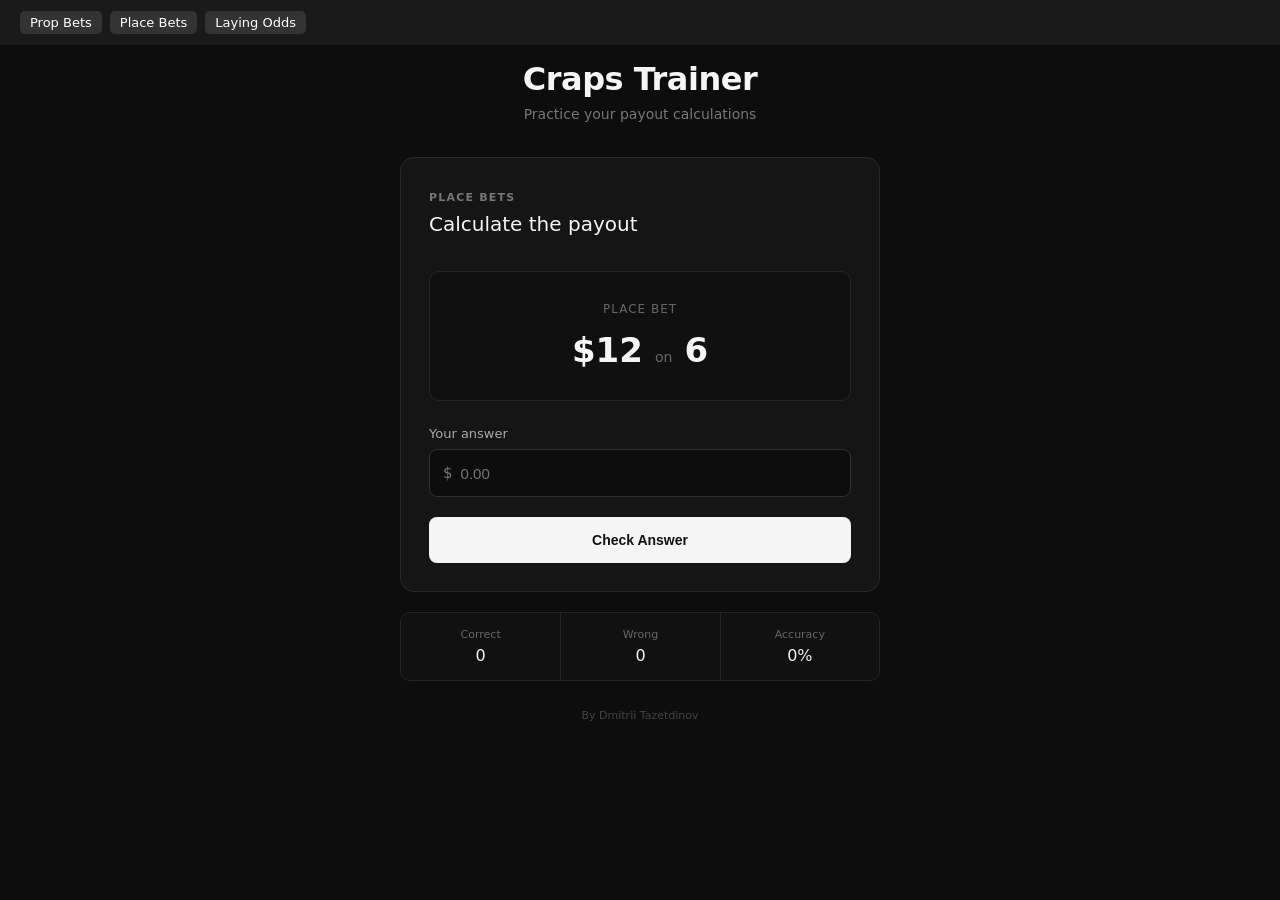
==== index.html @ b68aff8d "Set prop bets as homepage" ====
<!DOCTYPE html>
<html lang="en">
<head>
    <meta charset="UTF-8">
    <meta name="viewport" content="width=device-width, initial-scale=1.0">

    <title>Craps Trainer</title>

    <link rel="stylesheet" href="./style.css">
</head>

<body>
<nav class="bet-navigation">
    <a href="prop_box.html">Prop Bets</a>
    <a href="place_bets.html">Place Bets</a>
    <a href="lay_odds.html">Laying Odds</a>
</nav>

<main class="container">

    <header class="header">
        <h1>Craps Trainer</h1>
        <p>Practice your payout calculations</p>
    </header>


    <section class="trainer-card">

        <div class="card-top">
            <div>
                <span class="category">PLACE BETS</span>
                <h2>Calculate the payout</h2>
            </div>

            <!-- <div class="score">
                <span>Score</span>
                <strong>0 / 0</strong>
            </div> -->
        </div>


        <div class="question">

            <div class="question-label">
                PLACE BET
            </div>

            <div class="bet">
                <span class="amount">$25</span>

                <span class="separator">on</span>

                <span class="number">6</span>
            </div>

        </div>


        <div class="answer">

            <label for="answer">
                Your answer
            </label>

            <div class="answer-input">
                <span>$</span>

                <input
                    id="answer"
                    type="number"
                    step="0.01"
                    placeholder="0.00"
                    autocomplete="off"
                >
            </div>

        </div>


        <button id="checkAnswer" class="button">
            Check Answer
        </button>


        <div id="feedback" class="feedback hidden">
            <span id="feedbackTitle"></span>
            <span id="feedbackText"></span>
        </div>


        <button id="nextQuestion" class="next-button hidden">
            Next Question
        </button>

    </section>


    <div class="stats">

        <div class="stat">
            <span>Correct</span>
            <strong id="correctCount">0</strong>
        </div>

        <div class="stat">
            <span>Wrong</span>
            <strong id="wrongCount">0</strong>
        </div>

        <div class="stat">
            <span>Accuracy</span>
            <strong id="accuracy">0%</strong>
        </div>

    </div>


    <footer>
        By Dmitrii Tazetdinov
    </footer>

</main>

<script type="module" src="./js/place_main.js"></script>

</body>
</html>
---- style.css ----
* {
    box-sizing: border-box;
    margin: 0;
    padding: 0;
}

body {
    min-height: 100vh;

    background: #0d0d0d;
    color: #f5f5f5;

    font-family:
        Inter,
        system-ui,
        -apple-system,
        BlinkMacSystemFont,
        "Segoe UI",
        sans-serif;

    display: flex;
    justify-content: center;
}


.container {
    width: 100%;
    max-width: 520px;

    padding: 60px 20px;
}


/* HEADER */

.header {
    text-align: center;
    margin-bottom: 35px;
}

.header h1 {
    font-size: 32px;
    font-weight: 600;
    letter-spacing: -0.5px;
}

.header p {
    margin-top: 8px;

    color: #777;
    font-size: 14px;
}


/* MAIN CARD */

.trainer-card {
    background: #151515;

    border: 1px solid #292929;
    border-radius: 14px;

    padding: 28px;
}


/* CARD TOP */

.card-top {
    display: flex;
    justify-content: space-between;
    align-items: flex-start;

    margin-bottom: 35px;
}

.category {
    color: #777;

    font-size: 11px;
    font-weight: 600;

    letter-spacing: 1.2px;
}

.card-top h2 {
    margin-top: 7px;

    font-size: 20px;
    font-weight: 500;
}


/* SCORE */

.score {
    text-align: right;
}

.score span {
    display: block;

    color: #666;
    font-size: 11px;
}

.score strong {
    display: block;

    margin-top: 4px;

    font-size: 14px;
    font-weight: 500;
}


/* QUESTION */

.question {
    text-align: center;

    padding: 30px 20px;

    background: #101010;

    border: 1px solid #252525;
    border-radius: 10px;
}

.question-label {
    color: #666;

    font-size: 12px;
    text-transform: uppercase;
    letter-spacing: 1px;
}

.bet {
    display: flex;
    justify-content: center;
    align-items: baseline;
    gap: 12px;

    margin-top: 14px;
}

.amount,
.number {
    font-size: 34px;
    font-weight: 600;
}

.separator {
    color: #666;
    font-size: 14px;
}


/* ANSWER */

.answer {
    margin-top: 25px;
}

.answer label {
    display: block;

    margin-bottom: 8px;

    color: #aaa;
    font-size: 13px;
}

.answer-input {
    display: flex;
    align-items: center;

    height: 48px;

    background: #0d0d0d;

    border: 1px solid #303030;
    border-radius: 8px;

    padding: 0 13px;

    transition: border-color 0.2s;
}

.answer-input:focus-within {
    border-color: #666;
}

.answer-input span {
    color: #777;
    font-size: 15px;
}

.answer-input input {
    width: 100%;

    background: transparent;
    border: none;
    outline: none;

    color: #f5f5f5;

    padding-left: 8px;

    font-size: 15px;
}


/* REMOVE NUMBER ARROWS */

.answer-input input::-webkit-outer-spin-button,
.answer-input input::-webkit-inner-spin-button {
    -webkit-appearance: none;
    margin: 0;
}


/* BUTTON */

.button,
.next-button {
    width: 100%;
    height: 46px;

    margin-top: 20px;

    border-radius: 8px;

    font-size: 14px;
    font-weight: 600;

    cursor: pointer;

    transition:
        background 0.2s,
        transform 0.1s;
}

.button {
    border: none;

    background: #f5f5f5;
    color: #111;
}

.button:hover {
    background: white;
}

.button:active,
.next-button:active {
    transform: scale(0.98);
}


/* FEEDBACK */

.feedback {
    display: flex;
    flex-direction: column;
    gap: 5px;

    margin-top: 20px;
    padding: 15px;

    border-radius: 8px;

    background: #101010;

    border: 1px solid #292929;

    font-size: 13px;
}

#feedbackTitle {
    font-weight: 600;
}

#feedbackText {
    color: #888;
}


/* NEXT BUTTON */

.next-button {
    border: 1px solid #303030;

    background: transparent;
    color: #f5f5f5;
}

.next-button:hover {
    background: #1c1c1c;
}


/* STATS */

.stats {
    display: grid;
    grid-template-columns: repeat(3, 1fr);

    margin-top: 20px;

    border: 1px solid #252525;
    border-radius: 10px;

    overflow: hidden;
}

.stat {
    padding: 15px;

    text-align: center;

    background: #111;
}

.stat + .stat {
    border-left: 1px solid #252525;
}

.stat span {
    display: block;

    color: #666;
    font-size: 11px;
}

.stat strong {
    display: block;

    margin-top: 5px;

    font-size: 16px;
    font-weight: 500;
}


/* FOOTER */

footer {
    margin-top: 28px;

    text-align: center;

    color: #444;
    font-size: 11px;
}


/* UTILITY */

.hidden {
    display: none;
}


/* MOBILE */

@media (max-width: 500px) {

    .container {
        padding: 35px 16px;
    }

    .trainer-card {
        padding: 22px;
    }

    .header h1 {
        font-size: 28px;
    }

    .amount,
    .number {
        font-size: 30px;
    }
}

.bet-navigation {
    position: fixed;
    top: 0;
    left: 0;

    width: 100%;
    height: 45px;

    display: flex;
    align-items: center;
    gap: 8px;

    padding-left: 20px;

    background: #1a1a1a;
    box-sizing: border-box;
}

.bet-navigation a {
    display: inline-block;

    padding: 4px 10px;

    font-size: 13px;
    line-height: 1.2;

    text-decoration: none;
    color: white;
    background: #333;

    border-radius: 5px;
}

.bet-navigation a:hover {
    background: #555;
}

main {
    padding-top: 65px;
}
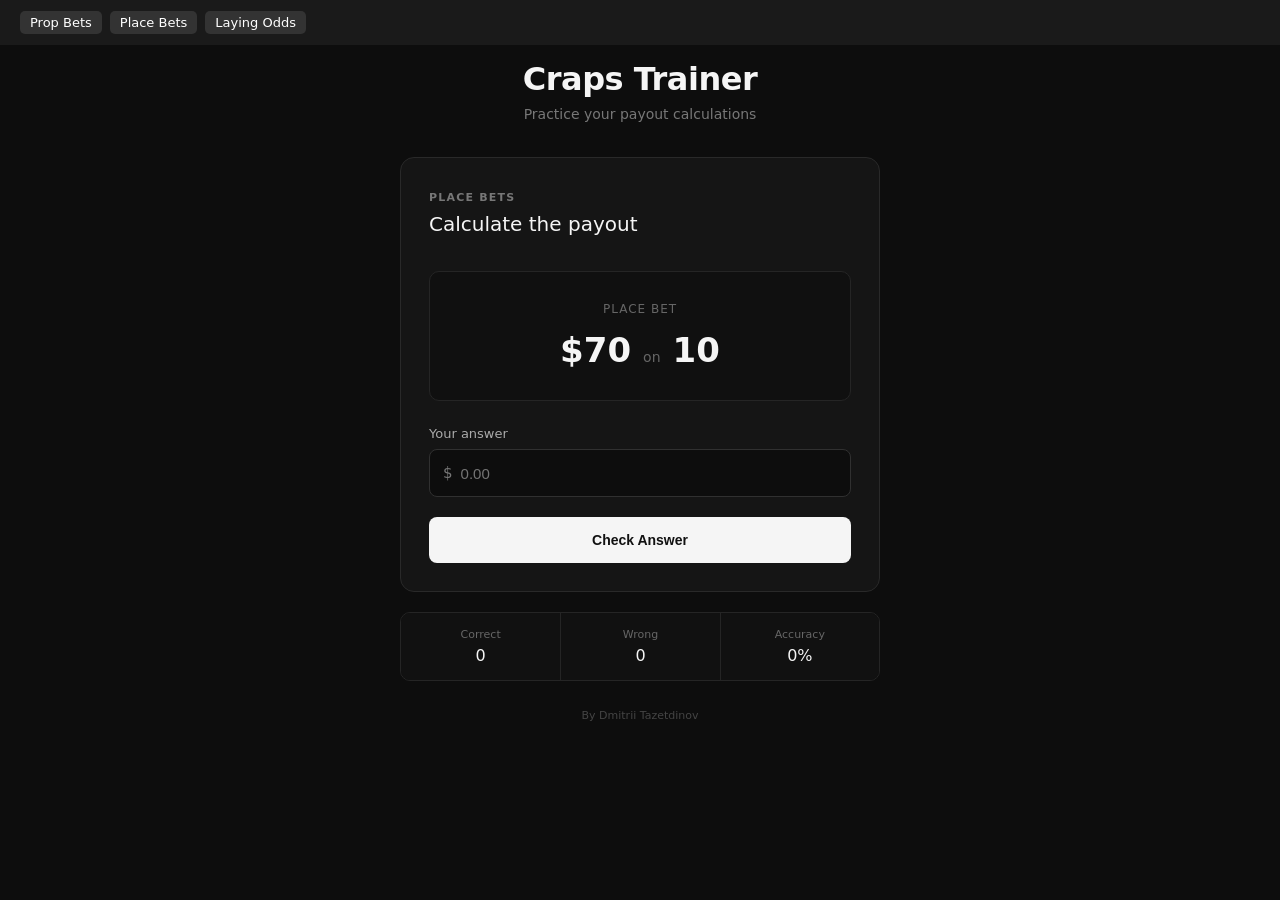
==== commit d2363383: "Set place bets as homepage" ====
--- a/index.html
+++ b/index.html
@@ -13,7 +13,7 @@
 <body>
 <nav class="bet-navigation">
     <a href="prop_box.html">Prop Bets</a>
-    <a href="place_bets.html">Place Bets</a>
+    <a href="index.html">Place Bets</a>
     <a href="lay_odds.html">Laying Odds</a>
 </nav>
 
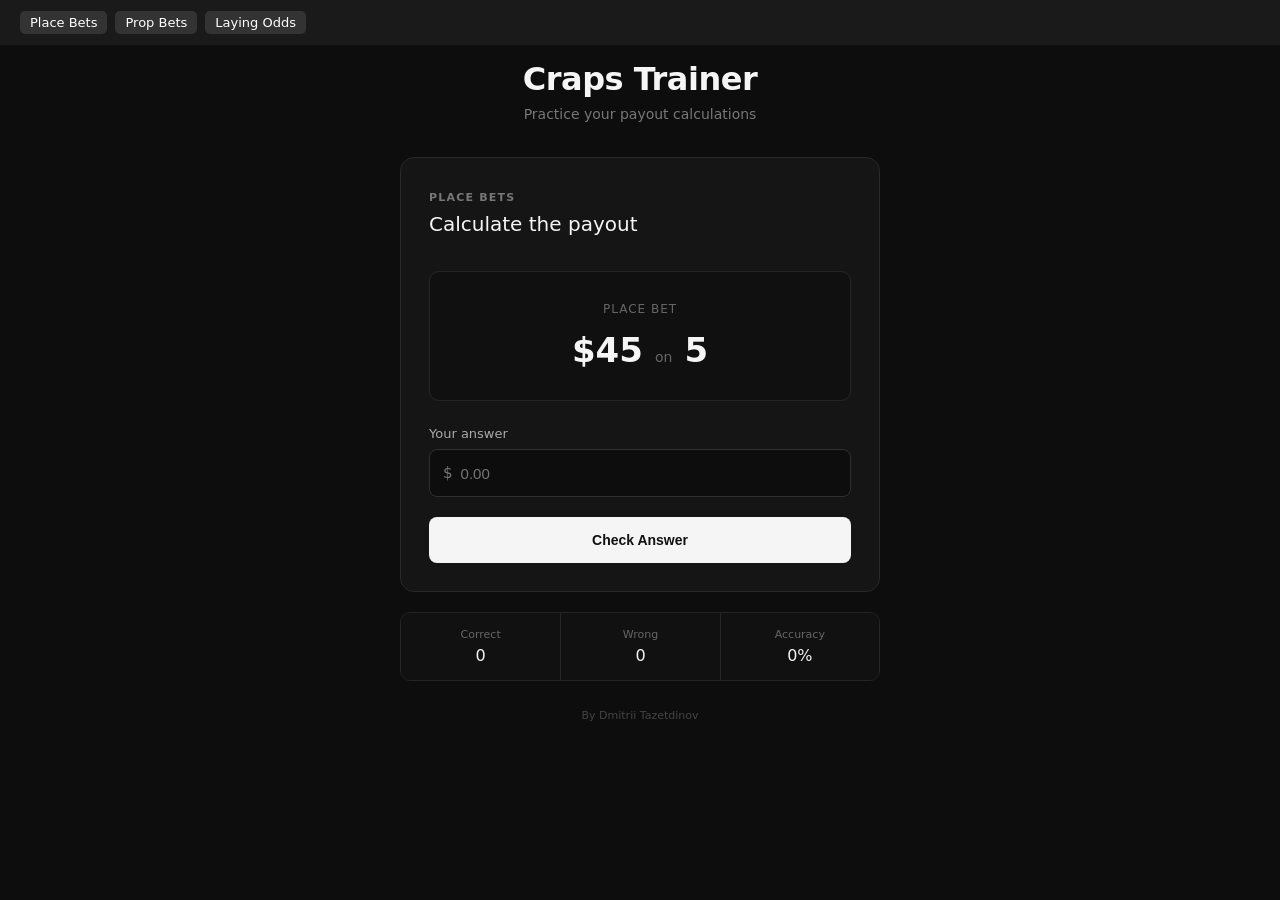
==== commit 7d1a8a20: "Fix page navigation" ====
--- a/index.html
+++ b/index.html
@@ -12,8 +12,8 @@
 
 <body>
 <nav class="bet-navigation">
+    <a href="index.html">Place Bets</a>
     <a href="prop_box.html">Prop Bets</a>
-    <a href="index.html">Place Bets</a>
     <a href="lay_odds.html">Laying Odds</a>
 </nav>
 
